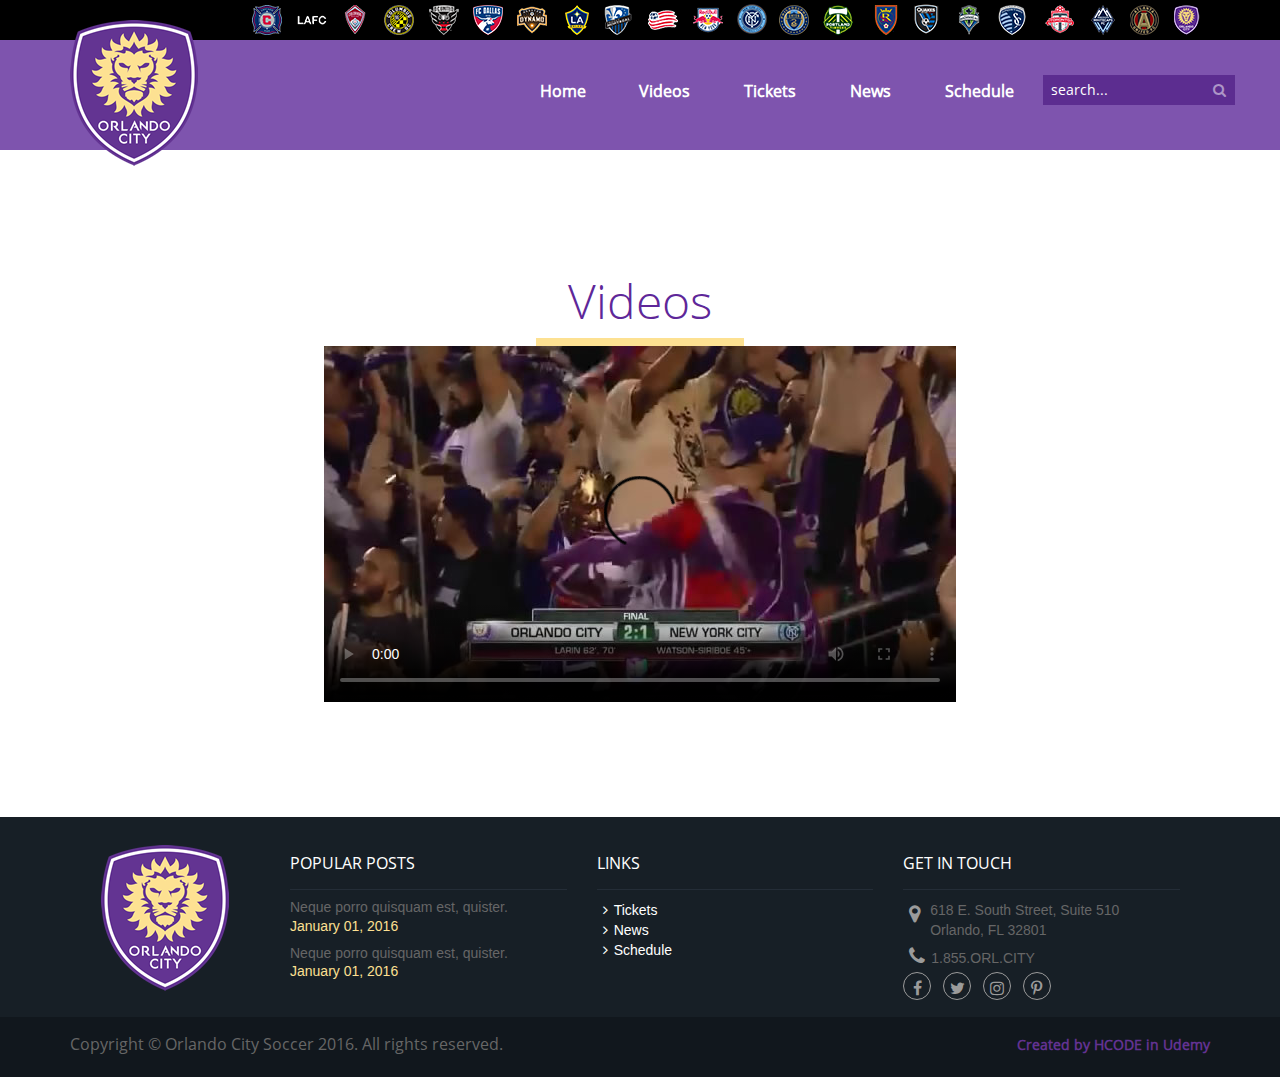
==== orlando-city/videos.html @ 22780ceb "Tag video adicionada" ====
<!DOCTYPE html>
<html>
	<head>
		<meta charset="utf-8">
		<title>Orlando City</title>
		<link rel="stylesheet" href="lib/bootstrap/css/bootstrap.min.css">
		<link rel="stylesheet" href="lib/owlcarousel/dist/assets/owl.carousel.min.css">
		<link rel="stylesheet" href="lib/owlcarousel/dist/assets/owl.theme.default.min.css">
		<link rel="stylesheet" href="css/orlando.css">
		<link rel="stylesheet" href="https://maxcdn.bootstrapcdn.com/font-awesome/4.7.0/css/font-awesome.min.css">

	</head>
	<body>
		<header>

			<div class="container">
				<img id="logotipo" src="img/orlando-logo.png" alt="Logotipo">
			</div>

			<div class="header-black">

				<div class="container">

					<ul class="pull-right">
						<li class="club-01"><a href="#"></a></li>
						<li class="club-02"><a href="#"></a></li>
						<li class="club-03"><a href="#"></a></li>
						<li class="club-04"><a href="#"></a></li>
						<li class="club-05"><a href="#"></a></li>
						<li class="club-06"><a href="#"></a></li>
						<li class="club-07"><a href="#"></a></li>
						<li class="club-08"><a href="#"></a></li>
						<li class="club-09"><a href="#"></a></li>
						<li class="club-10"><a href="#"></a></li>
						<li class="club-11"><a href="#"></a></li>
						<li class="club-12"><a href="#"></a></li>
						<li class="club-13"><a href="#"></a></li>
						<li class="club-14"><a href="#"></a></li>
						<li class="club-15"><a href="#"></a></li>
						<li class="club-16"><a href="#"></a></li>
						<li class="club-17"><a href="#"></a></li>
						<li class="club-18"><a href="#"></a></li>
						<li class="club-19"><a href="#"></a></li>
						<li class="club-20"><a href="#"></a></li>
						<li class="club-21"><a href="#"></a></li>
						<li class="club-22"><a href="#"></a></li>
					</ul>
					
				</div>

			</div>

			<div class="container">

					<div class="row">

					<nav id="menu" class="pull-right">
						<ul>
							<li><a href="index.html">Home</a></li>
							<li><a href="videos.html">Videos</a></li>
							<li><a href="#">Tickets</a></li>
							<li><a href="#">News</a></li>
							<li><a href="#">Schedule</a></li>
							<li class="search">
								<div class="input-group">
							      <input type="search" placeholder="search..." id="input-search">
							      <span class="input-group-btn">
							        <button type="button"><i class="fa fa-search"></i></button>
							      </span>
							    </div> <!-- input-group -->
							</li>
						</ul>
					</nav>

				</div>

			</div>


		</header>

		<section>

			<div id="call-to-action">

				<div class="container">

					<div class="row text-center">
						<h2>Videos</h2>
						<hr>
					</div>

					<div class="row">
						
						<video src="mp4/highlights.mp4" controls poster="img/highlights.jpg"></video>

					</div>

				</div>

			</div>

		</section>

		<footer>

			<div class="row row-cinza-claro">
				
				<div class="container">
					
					<div class="row">

						<div class="col-md-2 text-center"><img src="img/orlando-logo.png" alt="Logotipo" class="logotipo"></div>

						<div class="col-md-10">
							
							<div class="row row-cols">
								<div class="col-md-4 col-popular-post">
									
									<h4>POPULAR POSTS</h4>

									<ul class="list-unstyled">
										<li>
											<h5>Neque porro quisquam est, quister.</h5>
											<time>January 01, 2016</time>
										</li>
										<li>
											<h5>Neque porro quisquam est, quister.</h5>
											<time>January 01, 2016</time>
										</li>

									</ul>

								</div>
								<div class="col-md-4 col-links">
									
									<h4>LINKS</h4>

									<ul class="list-unstyled">
										<li><a href="#"><i class="fa fa-angle-right"></i>Tickets</a></li>
										<li><a href="#"><i class="fa fa-angle-right"></i>News</a></li>
										<li><a href="#"><i class="fa fa-angle-right"></i>Schedule</a></li>
									</ul>

								</div>
								<div class="col-md-4 col-get-in-touch">
									
									<h4>GET IN TOUCH</h4>

									<address>
										<i class="fa fa-map-marker"></i> <span>618 E. South Street, Suite 510<br/>Orlando, FL 32801</span>
									</address>

									<p><a href="tel:1855ORLCITY"><i class="fa fa-phone"></i>1.855.ORL.CITY</a></p>

									<ul class="list-unstyled list-socials">
										<li>
											<a href="#" target="_blank"><i class="fa fa-facebook"></i></a>
										</li>
										<li>
											<a href="#" target="_blank"><i class="fa fa-twitter"></i></a>
										</li>
										<li>
											<a href="#" target="_blank"><i class="fa fa-instagram"></i></a>
										</li>
										<li>
											<a href="#" target="_blank"><i class="fa fa-pinterest-p"></i></a>
										</li>
									</ul>

								</div>
							</div>

						</div>

					</div>

				</div>

			</div>

			<div class="row row-cinza-escuro">
				
				<div class="container">
					
					<p class="pull-left">Copyright © Orlando City Soccer 2016. All rights reserved.</p>
					<p class="pull-right text-roxo">Created by HCODE in Udemy</p>

				</div>

			</div>

		</footer>

		<script src="lib/jquery/jquery.min.js"></script>
		<script src="lib/owlcarousel/dist/owl.carousel.min.js"></script>
		<script src="lib/bootstrap/js/bootstrap.min.js"></script>

		<script>
			$(document).ready(function(){

				$("#logotipo").on("mouseover", function(){

					$("#banner h1").addClass('efeito');

				}).on("mouseout", function(){

					$("#banner h1").removeClass('efeito');

				});

				$("#input-search").on("focus", function(){

					$("li.search").addClass('ativo');

				}).on("blur", function(){

					$("li.search").removeClass('ativo');

				});

				$(".owl-carousel").owlCarousel();

			});

		</script>

	</body>
</html>
---- orlando-city/css/orlando.css ----
@font-face {
	font-family: 'OpenSans';
	src: url("../fonts/Open_Sans/OpenSans-Regular.ttf");
	font-size: 1em;
}
@font-face {
	font-family: 'OpenSans-Light';
	src: url("../fonts/Open_Sans/OpenSans-Light.ttf");
	font-size: 1em;
}

header {
	width: 100%;
	height: 150px;
	background-color: rgba(94, 41, 154, .8);
	z-index: 2;
	position: relative;

}
header .container {
	position: relative;
}
header .header-black {
	background-color: #000;
	height: 40px;
}
header .header-black li {
	background-image: url("../img/clubs.png");
	background-repeat: no-repeat;
	display: inline-block;
	margin: 4px;
}
header .header-black li.club-01 {
	background-position: 0px 0px;
}
header .header-black li.club-02 {
	background-position: -48px 0px;
}
header .header-black li.club-03 {
	background-position: -95px 0px;
}
header .header-black li.club-04 {
	background-position: -140px 0px;
}
header .header-black li.club-05 {
	background-position: -189px 0px;
}
header .header-black li.club-06 {
	background-position: -239px 0px;
}
header .header-black li.club-07 {
	background-position: -288px 0px;
}
header .header-black li.club-08 {
	background-position: -334px 0px;
}
header .header-black li.club-09 {
	background-position: -381px 0px;
}
header .header-black li.club-10 {
	background-position: -429px 0px;
}
header .header-black li.club-11 {
	background-position: -478px 0px;
}
header .header-black li.club-12 {
	background-position: -527px 0px;
}
header .header-black li.club-13 {
	background-position: -579px 0px;
}
header .header-black li.club-14 {
	background-position: -629px 0px;
}
header .header-black li.club-15 {
	background-position: -671px 0px;
}
header .header-black li.club-16 {
	background-position: -719px 0px;
}

header .header-black li.club-17 {
	background-position: -763px 0px;
}

header .header-black li.club-18 {
	background-position: -808px 0px;
}

header .header-black li.club-19 {
	background-position: -853px 0px;
}

header .header-black li.club-20 {
	background-position: -900px 0px;
}

header .header-black li.club-21 {
	background-position: -950px 0px;
}

header .header-black li.club-22 {
	background-position: -1000px 0px;
}
header .header-black li a {
	width: 32px;
	height: 32px;
	display: block;
}
header #logotipo {
	position: absolute;
	top: 20px;
	z-index: 3
}

#banner h1.efeito {
	color:red; 
	font-size: 12em; 
	transition: 2s;
}

#menu {
	margin: 12px 0;
}

#menu li {
	display: inline-block;
	font-family: "OpenSans";
}

#menu li.search {
	width: 182px;
	transition-timing-function: cubic-bezier(1, -.91, .91, 1);
	transition-duration: 1s;
}

#menu li.search.ativo {
	width: 300px;
}

#menu li.search input {
	background-color: #5C2D90;
	color: #FFF;
	border: none;
	height: 30px;
	line-height: 30px;
	padding-left: 8px;
}

#menu li.search.ativo input {
	width: 300px;
}

#menu li.search ::-webkit-input-placeholder {
	color:#FFF;
}

#menu li.search button {
	background: none;
	border: none;
	position: absolute;
	right: 3px;
	top: 7px;
}

#menu li.search button i {
	font-size: 14px;
	color: rgba(255, 255, 255, .5);
}

#menu li a {
	color: #FFF;
	font-size: 16px;
	padding: 10px 25px;
	font-weight: bold;
}

#menu li.search .input-group {
	top: 8px;
}

#banner {
	width: 100%;
	height: 728px;
	position: relative;
	background: url("../img/banner.jpg") no-repeat;
	background-size: cover;
	background-position: 0px -100px;
	top: -190px;
}

#banner h1 {
	transition: 2s;
	color: #FFF;
	top: 300px;
	position: relative;
	font-size: 92px;
	text-shadow: 2px 2px 2px rgba(0, 0, 0, .45);
	font-family: "OpenSans-Light";
	margin-left: 50px;
}

#banner h1 small {
	font-size: 32px;
	display: block;
	color: #FFF;
	font-family: "OpenSans";
	font-weight: bold;
}

#news {
	position: relative;
	top: -110px;
}

#news h2 {
	color: #5E2799;
	font-family: 'OpenSans-Light';
	font-size: 48px;
	text-transform: uppercase;
	text-align: center;

}

#news hr {
	border: #FDE192 solid 4px;
	width: 200px;
	margin: 0 auto;
}

#news .thumbnails {
	margin-top: 20px;	
}

#news .thumbnails h3 {
	color: #5E299A;
	font-size: 18px;
	font-family: 'OpenSans';
	font-weight: bold;
	margin-bottom: 0;
}

#news .thumbnails time {
	color: #A7A7A7;
	font-size: 18px;
	font-family: 'OpenSans';

}

#estatisticas {
	background-color: #5E299A;
	width: 100%;
	height: 200px;
	text-align: center;
}

#estatisticas p {
	color: #FDE092;
	text-transform: uppercase;
	font-family: 'OpenSans-Light';
	font-size: 64px;
	margin-top: 36px;
}

#estatisticas p small {
	color: #FFF;
	font-size: 24px;
	display: block;
}

#call-to-action {
	text-align: center;
	margin-top: 105px;
}

#call-to-action h2 {
	color: #5E2799;
	font-family: 'OpenSans-Light';
	font-size: 48px;
	text-align: center;

}

#call-to-action hr {
	border: #FDE192 solid 4px;
	width: 200px;
	margin: 0 auto;
}

#call-to-action p {
	margin-top: 60px;
	margin-bottom: 40px;
	color: #656565;
	font-family: 'OpenSans-Light';
}
#call-to-action .btn {
	min-width: 164px;
	height: 44px;
	line-height: 34px;
	border-radius: 0;
}

#call-to-action .btn-roxo {
	color: #FFF;
	background-color: #5E299A;
	border-color: #5E299A;	
}

#call-to-action .btn-amarelo {
	color: #000;
	background-color: #FDE192;
	border-color: #FDE192;
}

#call-to-action .row-max-400 {
	margin: 0 auto;
	max-width: 400px;
}

footer {
	margin-top: 110px;
}

footer .row {
	width: 100%;
	margin-left: 0;

}

footer .row p {
	line-height: 55px;
	margin-bottom: 0;
}

footer .row-cinza-claro{
	height: 200px;
	background-color: #171f26;
}

footer .row-cinza-escuro{
	height: 60px;
	background-color: #11171D;
	border-top: #242D37;
}

footer .pull-left {
	font-family: 'OpenSans';
	font-size: 16px;
	color: #666;
}

footer .text-roxo {
	color: #623291;
	font-family: 'OpenSans';
	font-weight: bold;
	font-size: 14px;
}

footer .logotipo {
	margin-top: 28px;
}
footer .col-popular-post,
footer .col-links,
footer .col-get-in-touch {
	margin-top: 28px;
}
footer .row-cols h4 {
	font-family: 'OpenSans';
	font-size: 16px;
	color: #FFF;
	padding-bottom: 17px;
	border-bottom: #242D37 1px solid;
}
footer .row-cols h5 {
	color: #666;
	font-family: Arial;
	font-size: 14px;
	margin-bottom: 0;
}
footer .row-cols time {
	color: #FDE092;
	font-family: Arial;
	font-size: 14px;
}
footer .col-links a {
	color: #FFF;
	font-family: Arial;
	font-size: 14px;
}
footer .col-links .fa {
	margin: 0 6px;
}
footer .col-get-in-touch address {
	color:#666;
	font-family: Arial;
	font-size: 14px;
	margin-bottom: 6px;
}
footer .col-get-in-touch address span {
	display: inline-block;
}
footer .col-get-in-touch address i {
	position: relative;
	top: -14px;
}
footer .col-get-in-touch i {
	color: #9B9B9B;
	font-size: 20px;
	margin: 0 6px;

}
footer .col-get-in-touch a {
	color: #666;
}
footer .col-get-in-touch p {
	line-height: 20px;
}
footer .list-socials {
	margin-top: 4px;
}
footer .list-socials li {
	display: inline-block;
	margin-right: 8px;
}
footer .list-socials a {
	display: block;
	border: #9B9B9B 1px solid;
	width: 28px;
	height: 28px;
	line-height: 28px;
	border-radius: 14px;
	text-align: center;
}
footer .list-socials i {
	font-size: 16px;
	margin: 7px auto;
}

.row.thumbnails.owl-carousel div {
	width: 100%;
}
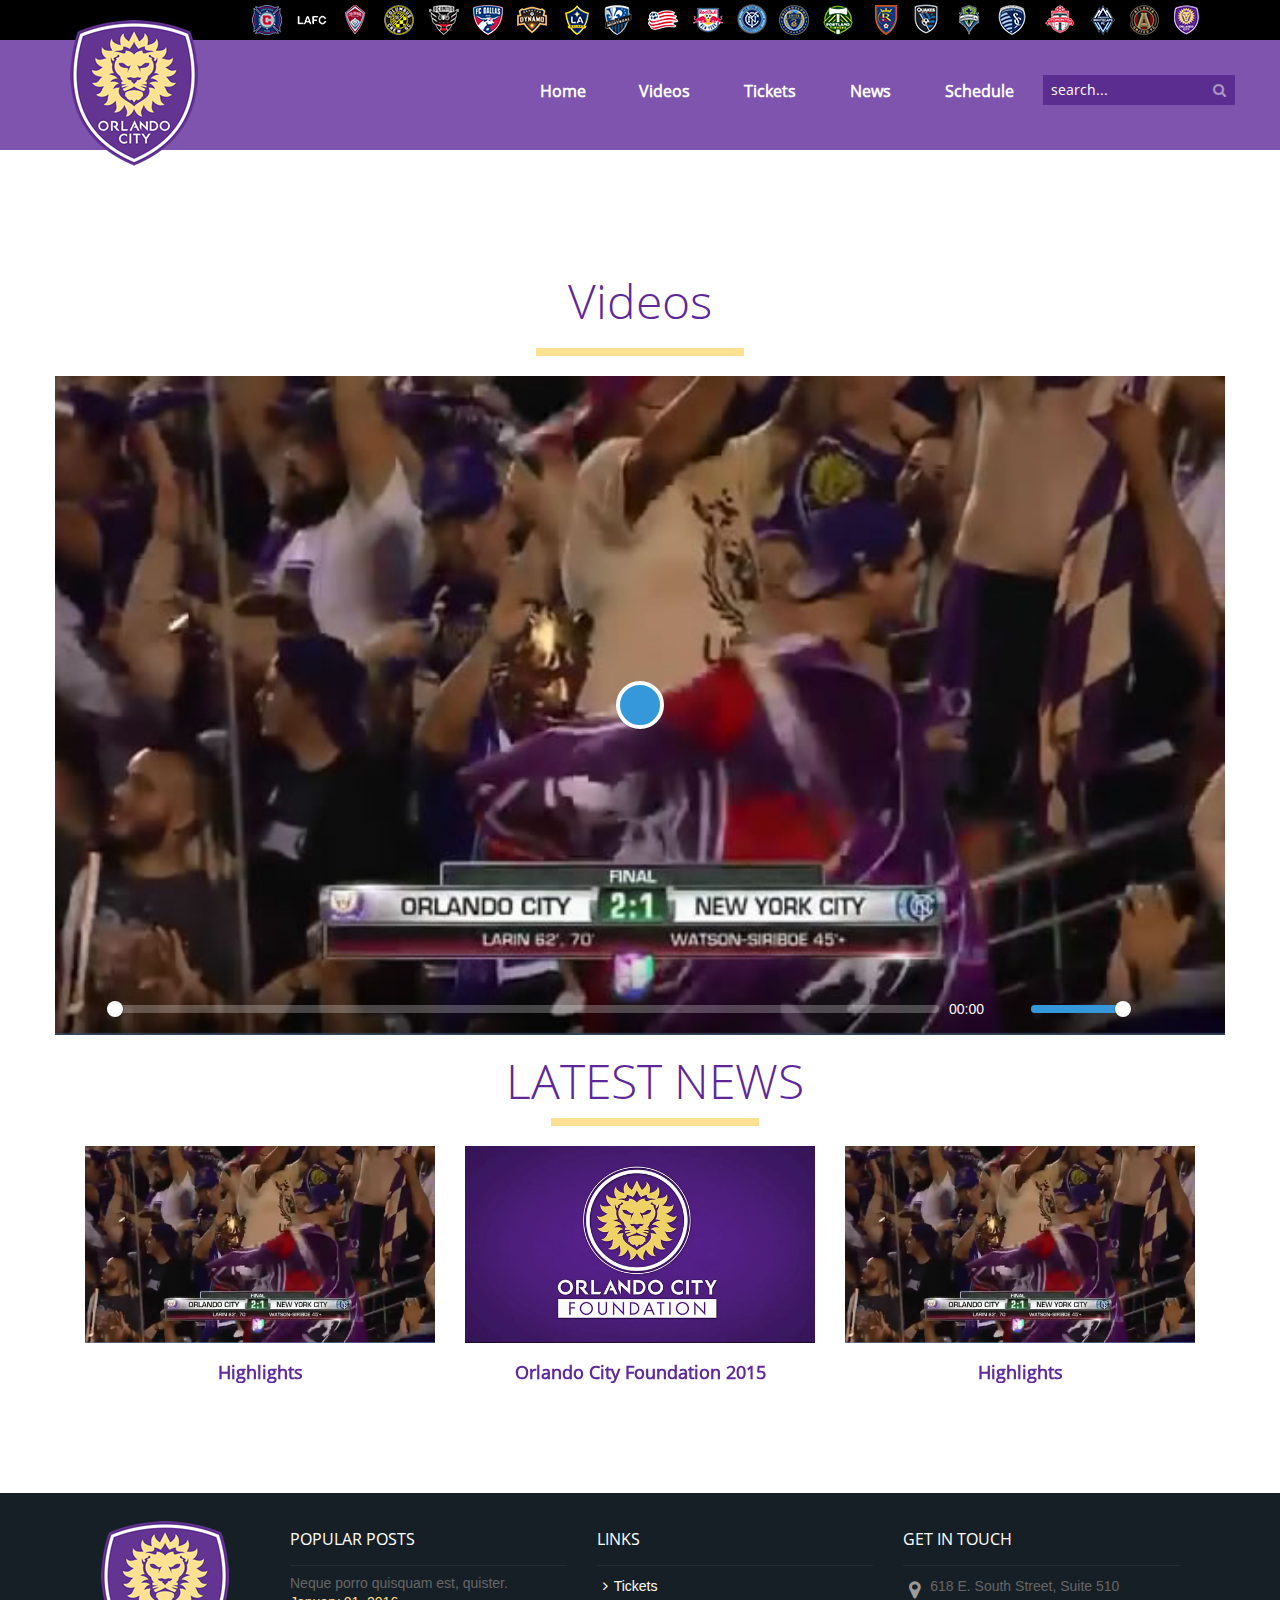
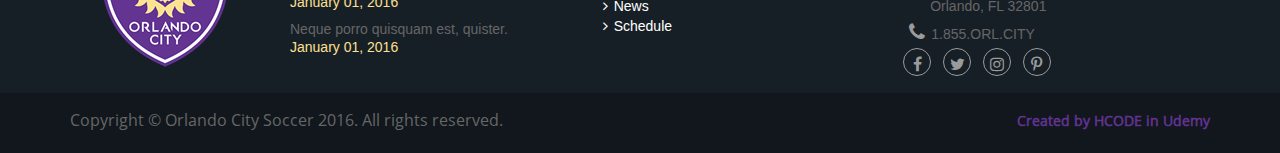
==== commit 629b40bb: "Adicionado player Plyr / Colocado legenda no video Foundation" ====
--- a/orlando-city/videos.html
+++ b/orlando-city/videos.html
@@ -4,6 +4,7 @@
 		<meta charset="utf-8">
 		<title>Orlando City</title>
 		<link rel="stylesheet" href="lib/bootstrap/css/bootstrap.min.css">
+		<link rel="stylesheet" href="plyr/dist/plyr.css">
 		<link rel="stylesheet" href="lib/owlcarousel/dist/assets/owl.carousel.min.css">
 		<link rel="stylesheet" href="lib/owlcarousel/dist/assets/owl.theme.default.min.css">
 		<link rel="stylesheet" href="css/orlando.css">
@@ -92,9 +93,73 @@
 
 					<div class="row">
 						
-						<video src="mp4/highlights.mp4" controls poster="img/highlights.jpg"></video>
-
-					</div>
+						<video poster="img/highlights.jpg" controls>
+						  <source src="mp4/highlights.mp4" type="video/mp4">
+						  <track kind="captions" label="Português (Brasil)" src="vtt/legendas.vtt" srclang="pt-br" default>
+						</video>
+
+					</div>
+
+			<div id="news" class="container" style="top: 0">
+
+				<div class="row text-center">
+					<h2>Latest News</h2>
+					<hr>
+				</div>
+
+				<div class="row thumbnails owl-carousel">
+					<div class="col-md-3 item" data-video="highlights">
+						
+						<img src="img/highlights.jpg" alt="Highlights">
+						<h3>Highlights</h3>
+
+					</div>
+					<div class="col-md-3 item" data-video="Orlando_City_Foundation_2015">
+
+						<img src="img/Orlando_City_Foundation_2015.jpg" alt="Foundation">
+						<h3>Orlando City Foundation 2015</h3>
+						
+					</div>
+					<div class="col-md-3 item" data-video="highlights">
+						
+						<img src="img/highlights.jpg" alt="Highlights">
+						<h3>Highlights</h3>
+
+					</div>
+					<div class="col-md-3 item" data-video="Orlando_City_Foundation_2015">
+
+						<img src="img/Orlando_City_Foundation_2015.jpg" alt="Foundation">
+						<h3>Orlando City Foundation 2015</h3>
+						
+					</div>
+					<div class="col-md-3 item" data-video="highlights">
+						
+						<img src="img/highlights.jpg" alt="Highlights">
+						<h3>Highlights</h3>
+
+					</div>
+					<div class="col-md-3 item" data-video="Orlando_City_Foundation_2015">
+
+						<img src="img/Orlando_City_Foundation_2015.jpg" alt="Foundation">
+						<h3>Orlando City Foundation 2015</h3>
+						
+					</div>
+					<div class="col-md-3 item" data-video="highlights">
+						
+						<img src="img/highlights.jpg" alt="Highlights">
+						<h3>Highlights</h3>
+
+					</div>
+					<div class="col-md-3 item" data-video="Orlando_City_Foundation_2015">
+
+						<img src="img/Orlando_City_Foundation_2015.jpg" alt="Foundation">
+						<h3>Orlando City Foundation 2015</h3>
+						
+					</div>
+				
+				</div>
+
+			</div>
 
 				</div>
 
@@ -193,35 +258,25 @@
 		</footer>
 
 		<script src="lib/jquery/jquery.min.js"></script>
+		<script src="plyr/dist/plyr.js"></script>
 		<script src="lib/owlcarousel/dist/owl.carousel.min.js"></script>
 		<script src="lib/bootstrap/js/bootstrap.min.js"></script>
-
+		<script src="js/efeitos.js"></script>
+		<script>plyr.setup();</script>
 		<script>
-			$(document).ready(function(){
-
-				$("#logotipo").on("mouseover", function(){
-
-					$("#banner h1").addClass('efeito');
-
-				}).on("mouseout", function(){
-
-					$("#banner h1").removeClass('efeito');
+				
+				$(function(){
+
+					$(".thumbnails .item").on("click", function(){
+
+						$("video").attr({
+							"src": "mp4/"+$(this).data('video')+".mp4",
+							"poster": "img/"+$(this).data('video')+".jpg"
+						});
+
+					});
 
 				});
-
-				$("#input-search").on("focus", function(){
-
-					$("li.search").addClass('ativo');
-
-				}).on("blur", function(){
-
-					$("li.search").removeClass('ativo');
-
-				});
-
-				$(".owl-carousel").owlCarousel();
-
-			});
 
 		</script>
 
--- a/orlando-city/plyr/dist/plyr.css
+++ b/orlando-city/plyr/dist/plyr.css
@@ -0,0 +1 @@
+.plyr input[type=range]:focus,.plyr:focus{outline:0}.plyr .plyr__video-embed iframe,.plyr__tooltip{pointer-events:none}@keyframes plyr-progress{to{background-position:25px 0}}.plyr{position:relative;max-width:100%;min-width:200px;font-family:Avenir,'Avenir Next','Helvetica Neue','Segoe UI',Helvetica,Arial,sans-serif;direction:ltr}.plyr,.plyr *,.plyr ::after,.plyr ::before{box-sizing:border-box}.plyr a,.plyr button,.plyr input,.plyr label{-ms-touch-action:manipulation;touch-action:manipulation}.plyr audio,.plyr video{width:100%;height:auto;vertical-align:middle;border-radius:inherit}.plyr input[type=range]{display:block;height:20px;width:100%;margin:0;padding:0;vertical-align:middle;-webkit-appearance:none;-moz-appearance:none;appearance:none;cursor:pointer;border:none;background:0 0}.plyr input[type=range]::-webkit-slider-runnable-track{height:8px;background:0 0;border:0;border-radius:4px;-webkit-user-select:none;user-select:none}.plyr input[type=range]::-webkit-slider-thumb{-webkit-appearance:none;margin-top:-4px;position:relative;height:16px;width:16px;background:#fff;border:2px solid transparent;border-radius:100%;transition:background .2s ease,border .2s ease,transform .2s ease;box-shadow:0 1px 1px rgba(0,0,0,.15),0 0 0 1px rgba(0,0,0,.15);box-sizing:border-box}.plyr input[type=range]::-moz-range-track{height:8px;background:0 0;border:0;border-radius:4px;-moz-user-select:none;user-select:none}.plyr input[type=range]::-moz-range-thumb{position:relative;height:16px;width:16px;background:#fff;border:2px solid transparent;border-radius:100%;transition:background .2s ease,border .2s ease,transform .2s ease;box-shadow:0 1px 1px rgba(0,0,0,.15),0 0 0 1px rgba(0,0,0,.15);box-sizing:border-box}.plyr input[type=range]::-ms-track{height:8px;background:0 0;border:0;color:transparent}.plyr input[type=range]::-ms-fill-upper{height:8px;background:0 0;border:0;border-radius:4px;-ms-user-select:none;user-select:none}.plyr input[type=range]::-ms-fill-lower{height:8px;border:0;border-radius:4px;-ms-user-select:none;user-select:none;background:#3498db}.plyr input[type=range]::-ms-thumb{position:relative;height:16px;width:16px;background:#fff;border:2px solid transparent;border-radius:100%;transition:background .2s ease,border .2s ease,transform .2s ease;box-shadow:0 1px 1px rgba(0,0,0,.15),0 0 0 1px rgba(0,0,0,.15);box-sizing:border-box;margin-top:0}.plyr input[type=range]::-ms-tooltip{display:none}.plyr input[type=range]::-moz-focus-outer{border:0}.plyr input[type=range].tab-focus:focus{outline-offset:3px}.plyr input[type=range]:active::-webkit-slider-thumb{background:#3498db;border-color:#fff;transform:scale(1.25)}.plyr input[type=range]:active::-moz-range-thumb{background:#3498db;border-color:#fff;transform:scale(1.25)}.plyr input[type=range]:active::-ms-thumb{background:#3498db;border-color:#fff;transform:scale(1.25)}.plyr--video input[type=range].tab-focus:focus{outline:rgba(255,255,255,.5) dotted 1px}.plyr--audio input[type=range].tab-focus:focus{outline:rgba(86,93,100,.5) dotted 1px}.plyr__sr-only{clip:rect(1px,1px,1px,1px);overflow:hidden;position:absolute!important;padding:0!important;border:0!important;height:1px!important;width:1px!important}.plyr__video-wrapper{position:relative;background:#000;border-radius:inherit}.plyr__video-embed{padding-bottom:56.25%;height:0;border-radius:inherit;overflow:hidden;z-index:0}.plyr__video-embed iframe{position:absolute;top:0;left:0;width:100%;height:100%;border:0;-webkit-user-select:none;-moz-user-select:none;-ms-user-select:none;user-select:none}.plyr__video-embed>div{position:relative;padding-bottom:200%;transform:translateY(-35.95%)}.plyr video::-webkit-media-text-track-container{display:none}.plyr__captions{display:none;position:absolute;bottom:0;left:0;width:100%;padding:20px;transform:translateY(-40px);transition:transform .3s ease;color:#fff;font-size:16px;text-align:center;font-weight:400}.plyr__captions span{border-radius:2px;padding:3px 10px;background:rgba(0,0,0,.7);-webkit-box-decoration-break:clone;box-decoration-break:clone;line-height:150%}.plyr__captions span:empty{display:none}@media (min-width:768px){.plyr__captions{font-size:24px}}.plyr--captions-active .plyr__captions{display:block}.plyr--hide-controls .plyr__captions{transform:translateY(-15px)}@media (min-width:1024px){.plyr--fullscreen-active .plyr__captions{font-size:32px}}.plyr ::-webkit-media-controls{display:none}.plyr__controls{display:-ms-flexbox;display:flex;-ms-flex-align:center;align-items:center;line-height:1;text-align:center}.plyr__controls .plyr__progress,.plyr__controls .plyr__time,.plyr__controls>button{margin-left:5px}.plyr__controls .plyr__progress:first-child,.plyr__controls .plyr__time:first-child,.plyr__controls>button:first-child{margin-left:0}.plyr__controls .plyr__volume{margin-left:5px}.plyr__controls [data-plyr=pause]{margin-left:0}.plyr__controls button{position:relative;display:inline-block;-ms-flex-negative:0;flex-shrink:0;overflow:visible;vertical-align:middle;padding:7px;border:0;background:0 0;border-radius:3px;cursor:pointer;transition:background .3s ease,color .3s ease,opacity .3s ease;color:inherit}.plyr__controls button svg{width:18px;height:18px;display:block;fill:currentColor}.plyr__controls button:focus{outline:0}.plyr__controls .icon--captions-on,.plyr__controls .icon--exit-fullscreen,.plyr__controls .icon--muted{display:none}@media (min-width:480px){.plyr__controls .plyr__progress,.plyr__controls .plyr__time,.plyr__controls>button{margin-left:10px}}.plyr--hide-controls .plyr__controls{opacity:0;pointer-events:none}.plyr--video .plyr__controls{position:absolute;left:0;right:0;bottom:0;z-index:2;padding:50px 10px 10px;background:linear-gradient(rgba(0,0,0,0),rgba(0,0,0,.5));border-bottom-left-radius:inherit;border-bottom-right-radius:inherit;color:#fff;transition:opacity .3s ease}.plyr--video .plyr__controls button.tab-focus:focus,.plyr--video .plyr__controls button:hover{background:#3498db;color:#fff}.plyr--audio .plyr__controls{padding:10px;border-radius:inherit;background:#fff;border:1px solid #dbe3e8;color:#565D64}.plyr--audio .plyr__controls button.tab-focus:focus,.plyr--audio .plyr__controls button:hover,.plyr__play-large{background:#3498db;color:#fff}.plyr__play-large{display:none;position:absolute;z-index:1;top:50%;left:50%;transform:translate(-50%,-50%);padding:10px;border:4px solid currentColor;border-radius:100%;box-shadow:0 1px 1px rgba(0,0,0,.15);transition:all .3s ease}.plyr__play-large svg{position:relative;left:2px;width:20px;height:20px;display:block;fill:currentColor}.plyr__play-large:focus{outline:rgba(255,255,255,.5) dotted 1px}.plyr .plyr__play-large{display:inline-block}.plyr--audio .plyr__play-large,.plyr--playing .plyr__controls [data-plyr=play],.plyr__controls [data-plyr=pause]{display:none}.plyr--playing .plyr__play-large{opacity:0;visibility:hidden}.plyr--playing .plyr__controls [data-plyr=pause]{display:inline-block}.plyr--captions-active .plyr__controls .icon--captions-on,.plyr--fullscreen-active .icon--exit-fullscreen,.plyr--muted .plyr__controls .icon--muted{display:block}.plyr [data-plyr=captions],.plyr [data-plyr=fullscreen],.plyr--captions-active .plyr__controls .icon--captions-on+svg,.plyr--fullscreen-active .icon--exit-fullscreen+svg,.plyr--muted .plyr__controls .icon--muted+svg{display:none}.plyr--captions-enabled [data-plyr=captions],.plyr--fullscreen-enabled [data-plyr=fullscreen]{display:inline-block}.plyr__tooltip{position:absolute;z-index:2;bottom:100%;margin-bottom:10px;padding:5px 7.5px;opacity:0;background:rgba(0,0,0,.7);border-radius:3px;color:#fff;font-size:14px;line-height:1.3;transform:translate(-50%,10px) scale(.8);transform-origin:50% 100%;transition:transform .2s .1s ease,opacity .2s .1s ease}.plyr__tooltip::before{content:'';position:absolute;width:0;height:0;left:50%;transform:translateX(-50%);bottom:-4px;border-right:4px solid transparent;border-top:4px solid rgba(0,0,0,.7);border-left:4px solid transparent;z-index:2}.plyr button.tab-focus:focus .plyr__tooltip,.plyr button:hover .plyr__tooltip,.plyr__tooltip--visible{opacity:1;transform:translate(-50%,0) scale(1)}.plyr button:hover .plyr__tooltip{z-index:3}.plyr__controls button:first-child .plyr__tooltip{left:0;transform:translate(0,10px) scale(.8);transform-origin:0 100%}.plyr__controls button:first-child .plyr__tooltip::before{left:16px}.plyr__controls button:last-child .plyr__tooltip{right:0;transform:translate(0,10px) scale(.8);transform-origin:100% 100%}.plyr__controls button:last-child .plyr__tooltip::before{left:auto;right:16px;transform:translateX(50%)}.plyr__controls button:first-child .plyr__tooltip--visible,.plyr__controls button:first-child.tab-focus:focus .plyr__tooltip,.plyr__controls button:first-child:hover .plyr__tooltip,.plyr__controls button:last-child .plyr__tooltip--visible,.plyr__controls button:last-child.tab-focus:focus .plyr__tooltip,.plyr__controls button:last-child:hover .plyr__tooltip{transform:translate(0,0) scale(1)}.plyr__progress{position:relative;display:none;-ms-flex:1;flex:1}.plyr__progress input[type=range]{position:relative;z-index:2}.plyr__progress input[type=range]::-webkit-slider-runnable-track{background:0 0}.plyr__progress input[type=range]::-moz-range-track{background:0 0}.plyr__progress input[type=range]::-ms-fill-upper{background:0 0}.plyr__progress .plyr__tooltip{left:0}.plyr .plyr__progress{display:inline-block}.plyr__progress--buffer,.plyr__progress--played,.plyr__volume--display{position:absolute;left:0;top:50%;width:100%;height:8px;margin:-4px 0 0;padding:0;vertical-align:top;-webkit-appearance:none;-moz-appearance:none;appearance:none;border:none;border-radius:100px}.plyr__progress--buffer::-webkit-progress-bar,.plyr__progress--played::-webkit-progress-bar,.plyr__volume--display::-webkit-progress-bar{background:0 0}.plyr__progress--buffer::-webkit-progress-value,.plyr__progress--played::-webkit-progress-value,.plyr__volume--display::-webkit-progress-value{background:currentColor;border-radius:100px;min-width:8px}.plyr__progress--buffer::-moz-progress-bar,.plyr__progress--played::-moz-progress-bar,.plyr__volume--display::-moz-progress-bar{background:currentColor;border-radius:100px;min-width:8px}.plyr__progress--buffer::-ms-fill,.plyr__progress--played::-ms-fill,.plyr__volume--display::-ms-fill{border-radius:100px}.plyr__progress--played,.plyr__volume--display{z-index:1;color:#3498db;background:0 0;transition:none}.plyr__progress--played::-webkit-progress-value,.plyr__volume--display::-webkit-progress-value{min-width:8px;max-width:99%;border-top-right-radius:0;border-bottom-right-radius:0;transition:none}.plyr__progress--played::-moz-progress-bar,.plyr__volume--display::-moz-progress-bar{min-width:8px;max-width:99%;border-top-right-radius:0;border-bottom-right-radius:0;transition:none}.plyr__progress--played::-ms-fill,.plyr__volume--display::-ms-fill{display:none}.plyr__progress--buffer::-webkit-progress-value{transition:width .2s ease}.plyr__progress--buffer::-moz-progress-bar{transition:width .2s ease}.plyr__progress--buffer::-ms-fill{transition:width .2s ease}.plyr--video .plyr__progress--buffer,.plyr--video .plyr__volume--display{background:rgba(255,255,255,.25)}.plyr--video .plyr__progress--buffer{color:rgba(255,255,255,.25)}.plyr--audio .plyr__progress--buffer,.plyr--audio .plyr__volume--display{background:rgba(198,214,219,.66)}.plyr--audio .plyr__progress--buffer{color:rgba(198,214,219,.66)}.plyr--loading .plyr__progress--buffer{animation:plyr-progress 1s linear infinite;background-size:25px 25px;background-repeat:repeat-x;background-image:linear-gradient(-45deg,rgba(0,0,0,.15) 25%,transparent 25%,transparent 50%,rgba(0,0,0,.15) 50%,rgba(0,0,0,.15) 75%,transparent 75%,transparent);color:transparent}.plyr--video.plyr--loading .plyr__progress--buffer{background-color:rgba(255,255,255,.25)}.plyr--audio.plyr--loading .plyr__progress--buffer{background-color:rgba(198,214,219,.66)}.plyr__time{display:inline-block;vertical-align:middle;font-size:14px}.plyr__time+.plyr__time{display:none}@media (min-width:768px){.plyr__time+.plyr__time{display:inline-block}}.plyr__time+.plyr__time::before{content:'\2044';margin-right:10px}.plyr__volume{display:none}.plyr .plyr__volume{-ms-flex:1;flex:1;position:relative}.plyr .plyr__volume input[type=range]{position:relative;z-index:2}@media (min-width:480px){.plyr .plyr__volume{display:block;max-width:60px}}@media (min-width:768px){.plyr .plyr__volume{max-width:100px}}.plyr--is-ios .plyr__volume,.plyr--is-ios [data-plyr=mute]{display:none!important}.plyr--fullscreen-active{position:fixed;top:0;left:0;right:0;bottom:0;height:100%;width:100%;z-index:10000000;background:#000;border-radius:0!important}.plyr--fullscreen-active video{height:100%}.plyr--fullscreen-active .plyr__video-wrapper{height:100%;width:100%}.plyr--fullscreen-active .plyr__video-embed{overflow:visible}.plyr--fullscreen-active .plyr__controls{position:absolute;bottom:0;left:0;right:0}.plyr--fullscreen-active.plyr--vimeo .plyr__video-wrapper{height:0;top:50%;transform:translateY(-50%)}--- a/orlando-city/css/orlando.css
+++ b/orlando-city/css/orlando.css
@@ -284,7 +284,7 @@
 #call-to-action hr {
 	border: #FDE192 solid 4px;
 	width: 200px;
-	margin: 0 auto;
+	/*margin: 0 auto;*/
 }
 
 #call-to-action p {
@@ -438,4 +438,8 @@
 
 .row.thumbnails.owl-carousel div {
 	width: 100%;
+}
+
+video {
+	width: 60%;
 }